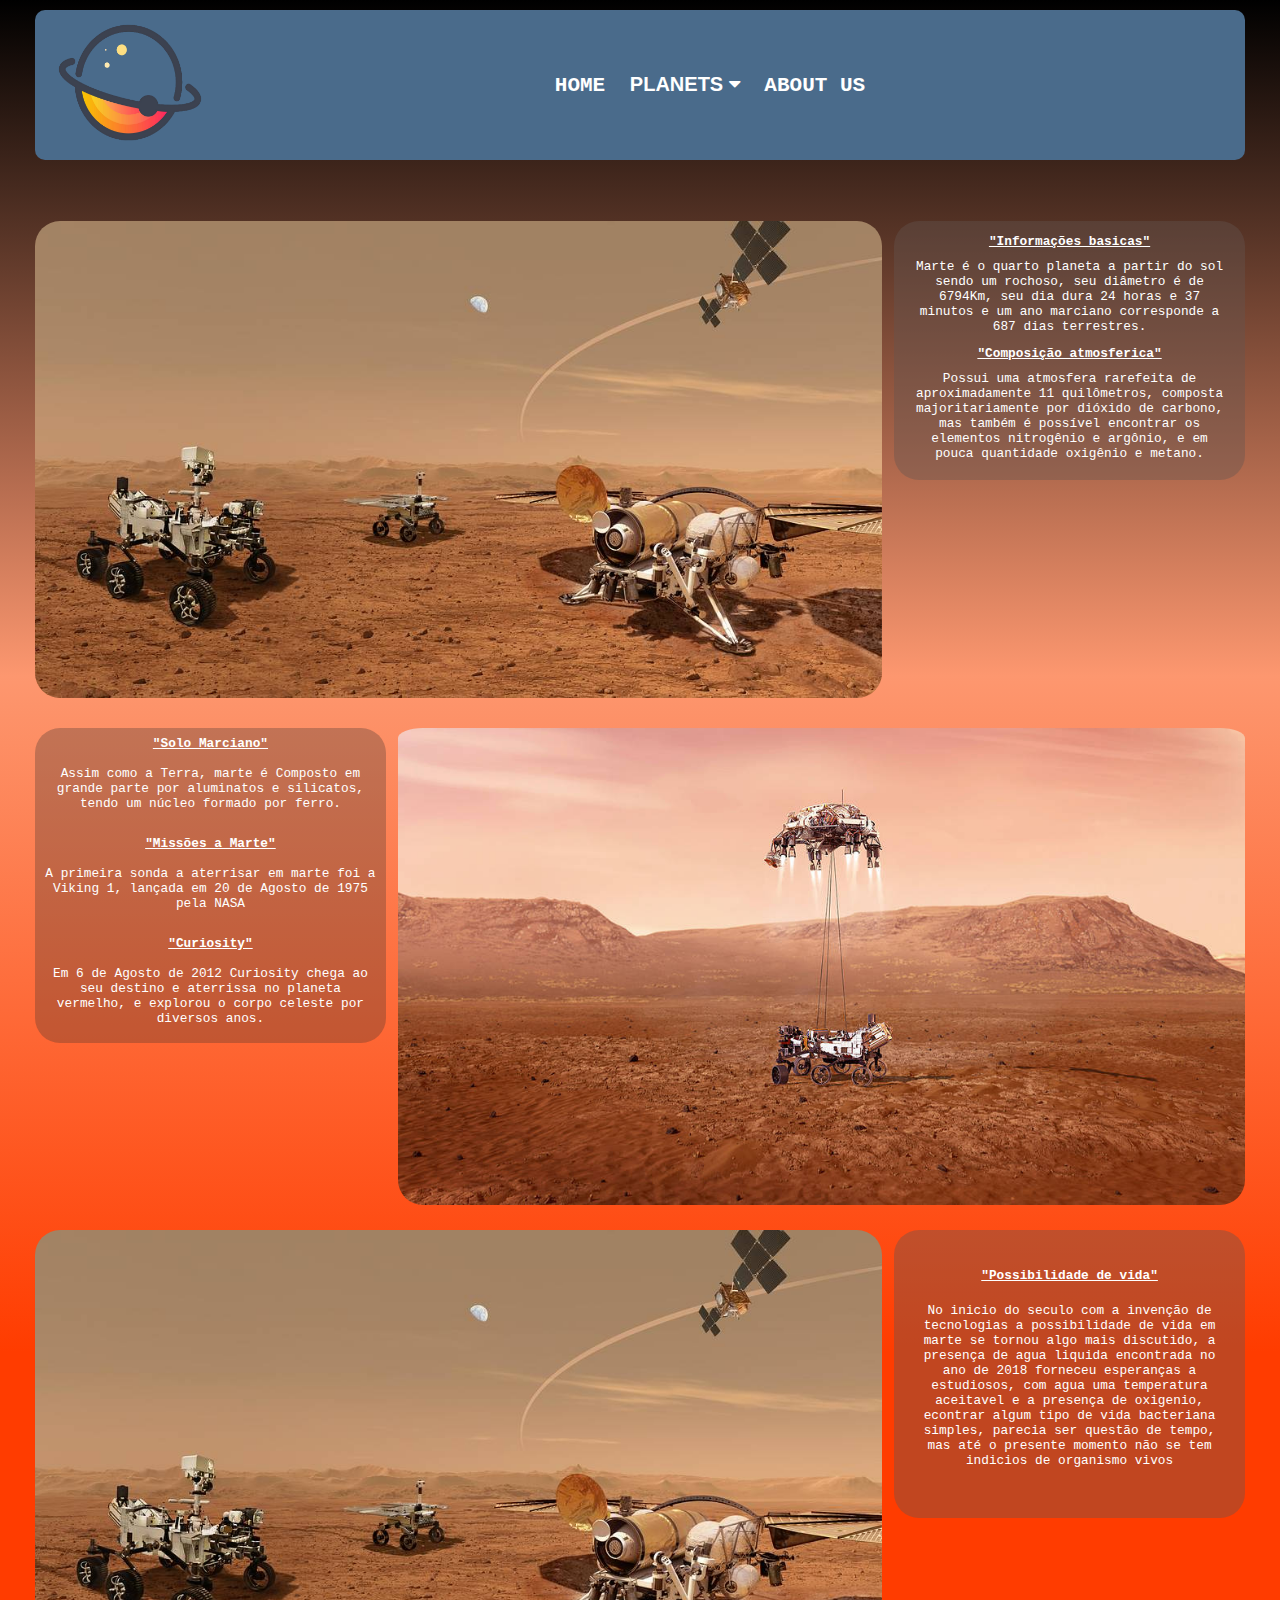
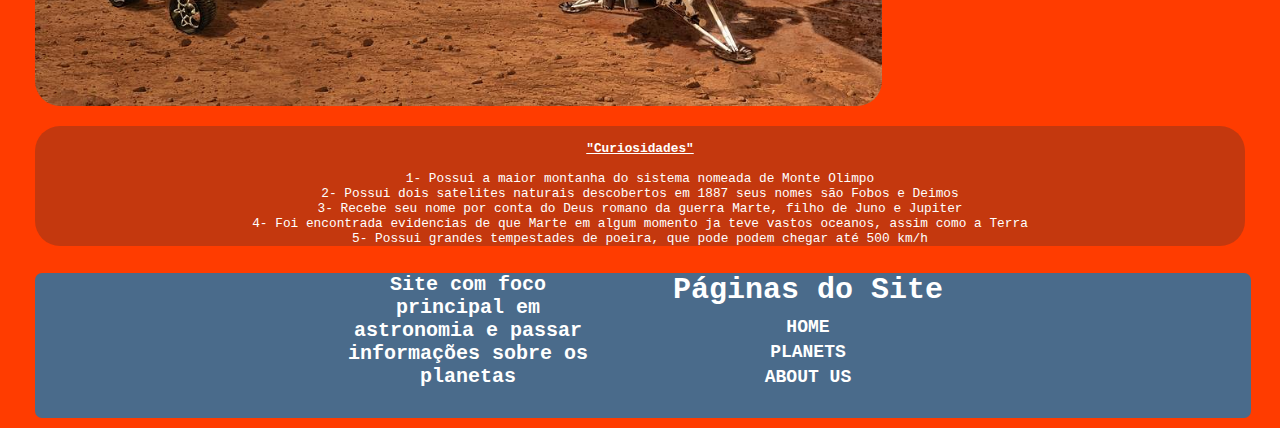
==== planetas/Marte/index.html @ 299918c6 "Pages" ====
<!DOCTYPE html>
<html lang="pt-br">

<head>
  <meta charset="UTF-8">
  <meta http-equiv="X-UA-Compatible" content="IE=edge">
  <meta name="viewport" content="width=device-width, initial-scale=1.0">
  <meta http-equiv="X-UA-Compatible" content="ie=edge">
  <meta http-equiv="Content-Type" content="text/html;charset=UTF-8">
  <link href="https://cdn.jsdelivr.net/npm/bootstrap@5.3.0-alpha1/dist/css/bootstrap.min.css" rel="stylesheet"
    integrity="sha384-GLhlTQ8iRABdZLl6O3oVMWSktQOp6b7In1Zl3/Jr59b6EGGoI1aFkw7cmDA6j6gD" crossorigin="anonymous">
  <link rel="stylesheet" href="https://cdnjs.cloudflare.com/ajax/libs/font-awesome/6.2.0/css/all.min.css" />
  <link rel="stylesheet" href="https://cdnjs.cloudflare.com/ajax/libs/font-awesome/4.7.0/css/font-awesome.min.css" />
  <link rel="stylesheet" href="style.css">
  <title>Marte</title>
</head>

<body class="bg-transparent">
  <div class="myTopnav" id="myTopnav">
    <img src="../../img/logo.png" />
    <div class="links">
      <a href="javascript:void(0);" class="icon" onclick="myFunction()">
        <i class="fa fa-bars"></i>
      </a>
      <a href="../../index.html" class="active">HOME</a>
      <div class="dropdown">
        <button class="dropbtn">PLANETS
          <i class="fa fa-caret-down"></i>
          </a>
          <div class="dropdown-content">
            <a class="isDisabled" href="#">MERCÚRIO</a>
            <a href="#">VÊNUS</a>
            <a href="../Terra/index.html">TERRA</a>
            <a href="../Marte/index.html">MARTE</a>
            <a class="isDisabled" href="#">JÚPITER</a>
            <a href="../Saturno/index.html">SATURNO</a>
            <a class="isDisabled" href="#">URANO</a>
            <a href="#">NETUNO</a>
          </div>
      </div>
      <a href="planetas/SolarSystem.html">ABOUT US</a>
    </div>
  </div><br><br>

  <div class="Imagens_Marte">
    <img src="img/3.jpeg" alt="">
    <div class="TextRig">
      <h1>"Informações basicas"</h1>
      <p>Marte é o quarto planeta a partir do sol sendo um rochoso, seu diâmetro é de 6794Km, seu dia dura 24 horas e 37
        minutos e um ano marciano corresponde a 687 dias terrestres.</p>
      <h1>"Composição atmosferica"</h1>
      <p>Possui uma atmosfera rarefeita de aproximadamente 11 quilômetros, composta majoritariamente por dióxido de
        carbono, mas também é possível encontrar os elementos nitrogênio e argônio, e em pouca quantidade oxigênio e
        metano.</p>
    </div>
  </div>

  <div class="Dir">
    <img src="img/2.jpeg" alt="">
    <div class="TextLef">
      <h1>"Solo Marciano"</h1>
      <p>Assim como a Terra, marte é Composto em grande parte por aluminatos e silicatos, tendo um núcleo formado por
        ferro.</p>
      <h1>"Missões a Marte"</h1>
      <p>A primeira sonda a aterrisar em marte foi a Viking 1, lançada em 20 de Agosto de 1975 pela NASA</p>
      <h1>"Curiosity"</h1>
      <p>Em 6 de Agosto de 2012 Curiosity chega ao seu destino e aterrissa no planeta vermelho, e explorou o corpo
        celeste por diversos anos.</p>
    </div>
  </div>

  <div class="Imagens_Marte">
    <img src="img/3.jpeg" alt="">
    <div class="TextRig2"><br>
      <h1>"Possibilidade de vida"</h1>
      <p>No inicio do seculo com a invenção de tecnologias a possibilidade de vida em marte se tornou algo mais
        discutido, a presença de agua liquida encontrada no ano de 2018 forneceu esperanças a estudiosos, com agua uma
        temperatura aceitavel e a presença de oxigenio, econtrar algum tipo de vida bacteriana simples, parecia ser
        questão de tempo, mas até o presente momento não se tem indicios de organismo vivos</p>
    </div>
  </div>

  <div class="TextMid">
    <h1>"Curiosidades"</h1>
    <p>1- Possui a maior montanha do sistema nomeada de Monte Olimpo</p>
    <p>2- Possui dois satelites naturais descobertos em 1887 seus nomes são Fobos e Deimos</p>
    <p>3- Recebe seu nome por conta do Deus romano da guerra Marte, filho de Juno e Jupiter </p>
    <p>4- Foi encontrada evidencias de que Marte em algum momento ja teve vastos oceanos, assim como a Terra</p>
    <p>5- Possui grandes tempestades de poeira, que pode podem chegar até 500 km/h</p>
  </div>

  <footer>
    <div class="rodape">
      <div class="textoprin">
        <h3>
          Site com foco principal em astronomia e passar informações sobre os
          planetas
        </h3>
      </div>
      <div class="box__footer">
        <h1>Páginas do Site</h1>
        <a href="#">HOME</a>
        <a href="#">PLANETS</a>
        <a href="#">ABOUT US</a>
      </div>
    </div>
  </footer>

</body>
<script src="../../js/script.js" defer></script>
<script src="../../js/bootstrap.min.js" defer></script>

</html>
---- planetas/Marte/style.css ----
.Imagens_Marte {
  float: left;
  width: 100%;
  margin-top: 10px;
  /* background-color: rgb(255, 0, 0); */
}

.Imagens_Marte img {
  margin-top: 15px;
  border-radius: 25px;
  width: 70%;
}

.Dir {
  /*background-color: rgb(230, 0, 0);*/
  float: right;
  width: 100%;
  margin-top: 10px;
}

.Dir img {
  float: right;
  width: 70%;
  border-radius: 25px;
  padding-top: 15px;
}

.TextRig {
  font-family: "Space Mono", monospace;
  display: flex;
  justify-content: center;
  flex-direction: column;
  margin-top: 15px;
  padding: 10px;
  width: 29%;
  height: 100%;
  float: right;
  background-color: rgba(100, 84, 80, 0.4);
  border-radius: 25px;
}

.TextRig p {
  color: white;
  text-align: center;
  margin-bottom: 2px;
  font-size: min(20px, 1vw);
  padding-left: 10px;
  padding: 7px;
}

.TextRig h1 {
  font-size: min(30px, 1vw);
  text-decoration: underline;
  text-align: center;
  padding: 3px;
}

.TextRig2 {
  font-family: "Space Mono", monospace;
  display: flex;
  justify-content: center;
  flex-direction: column;
  margin-top: 15px;
  padding: 10px;
  width: 29%;
  height: 100%px;
  float: right;
  background-color: rgba(100, 84, 80, 0.4);
  border-radius: 25px;
}

.TextRig2 p {
  color: white;
  text-align: center;
  margin-bottom: 30px;
  font-size: min(20px, 1vw);
  padding-left: 10px;
  padding: 10px;
}

.TextRig2 h1 {
  font-size: min(30px, 1vw);
  text-decoration: underline;
  text-align: center;
  padding: 10px;
}

.TextLef {
  font-family: "Space Mono", monospace;
  display: flex;
  justify-content: center;
  flex-direction: column;
  margin-top: 15px;
  width: 29%;
  height: 100%;
  float: left;
  background-color: rgba(61, 50, 47, 0.3);
  border-radius: 25px;
}

.TextLef p {
  color: white;
  text-align: center;
  font-size: min(20px, 1vw);
  margin-bottom: 10px;
  padding-left: 10px;
  padding: 7px;
}

.TextLef h1 {
  text-decoration: underline;
  font-size: min(30px, 1vw);
  text-align: center;
  padding: 8px;
}

.TextMid {
  font-family: "Space Mono", monospace;
  position: relative;
  margin-top: 15px;
  width: 100%;
  height: 100%;
  float: left;
  background-color: rgba(61, 50, 47, 0.3);
  border-radius: 25px;
  left: 50%;
  transform: translate(-50%);
  margin-bottom: 15%;
}

.TextMid p {
  text-align: center;
  font-size: min(20px, 1vw);
}

.TextMid h1 {
  font-size: min(30px, 1vw);
  text-decoration: underline;
  text-align: center;
  padding: 15px;
}

* {
  margin: 0;
  padding: 0;
  box-sizing: border-box;
}

html {
  font-family: "Space Mono", monospace;
  position: absolute;
  display: flex;
  padding: 0 35px;
  justify-content: center;
  align-items: center;
  background: linear-gradient(#000000, #fd976f, #ff3c00, #ff3c00);
}

h1 {
  color: white;
  text-align: right;
}

p {
  color: white;
  text-align: right;
  font-size: 18px;
}

/* Navabar */

.myTopnav {
  font-family: "Space Mono", monospace;
  display: flex;
  border-radius: 10px;
  margin-top: 10px;
  align-items: center;
  background-color: rgb(74, 107, 139);
  color: white;
}

.myTopnav .icon {
  display: none;
}

.myTopnav .icon i {
  font-size: 30px;
  transition: all 1s;
}

.myTopnav img {
  width: 250px;
  height: 200px;
  margin-right: -80px;
  margin-top: -15px;
  margin-left: -30px;
  margin-bottom: -35px;
}

.isDisabled {
  color: currentColor;
  cursor: not-allowed;
  opacity: 0.1;
  text-decoration: none;
}

.links {
  margin-left: auto;
  margin-right: auto;
  text-align: center;
}

.links a {
  font-family: "Space Mono", monospace;
  font-weight: bold;
  margin: 15px;
  font-size: 21px;
  color: white;
  text-decoration: none;
}

.links a:hover {
  opacity: 0.7;
}

.dropdown {
  position: relative;
  display: inline-block;
}

.dropdown .dropbtn {
  font-weight: bold;
  cursor: pointer;
  background-color: inherit;
  outline: none;
  border: none;
  font-size: 20px;
  color: white;
  text-decoration: none;
  text-align: center;
}

.dropdown span:hover {
  opacity: 0.7;
}

.dropdown-content {
  display: none;
  position: absolute;
  border-radius: 25px;
  min-width: 160px;
  background-color: rgb(74, 107, 139);
  box-shadow: 0px 8px 16px 0px rgba(0, 0, 0, 0.2);
  z-index: 1;
}

.dropdown-content a {
  float: none;
  color: #fff;
  text-decoration: none;
  display: block;
  font-size: 18px;
  text-align: center;
  margin: 0;
  padding: 6px;
}

.dropdown:hover .dropdown-content {
  display: block;
}

@media screen and (max-width: 700px) {

  .myTopnav a:not(:first-child),
  .dropdown .dropbtn {
    display: none;
  }

  .myTopnav a.icon {
    float: right;
    display: block;
  }
}

/* Rodapé */

footer {
  width: 95%;
  position: absolute;
  bottom: 0;
  padding: 30px 0px;
  background-color: rgb(74, 107, 139);
  border-radius: 7px;
  color: white;
  margin-bottom: 10px;
}

.rodape {
  align-items: center;
  display: flex;
  justify-content: space-between;
  max-width: 600px;
  margin: auto;
  margin-top: -30px;
}

.textoprin {
  max-width: 250px;
  font-weight: 500;
  color: white;
  text-align: center;
}

.textoprin h3 {
  font-size: min(20px, 5vw);

}

.box__footer {
  text-align: center;
  display: flex;
  color: white;
  flex-direction: column;
}

.box__footer h1 {
  margin-bottom: 5px;
  font-size: min(30px, 5vw);
  color: white;
  font-weight: 700;
  text-align: center;
}

.box__footer a {
  margin-top: 5px;
  font-size: min(18px, 5vw);
  color: white;
  font-weight: 600;
  text-decoration: none;
}

.box__footer a:hover {
  opacity: 0.7;
}
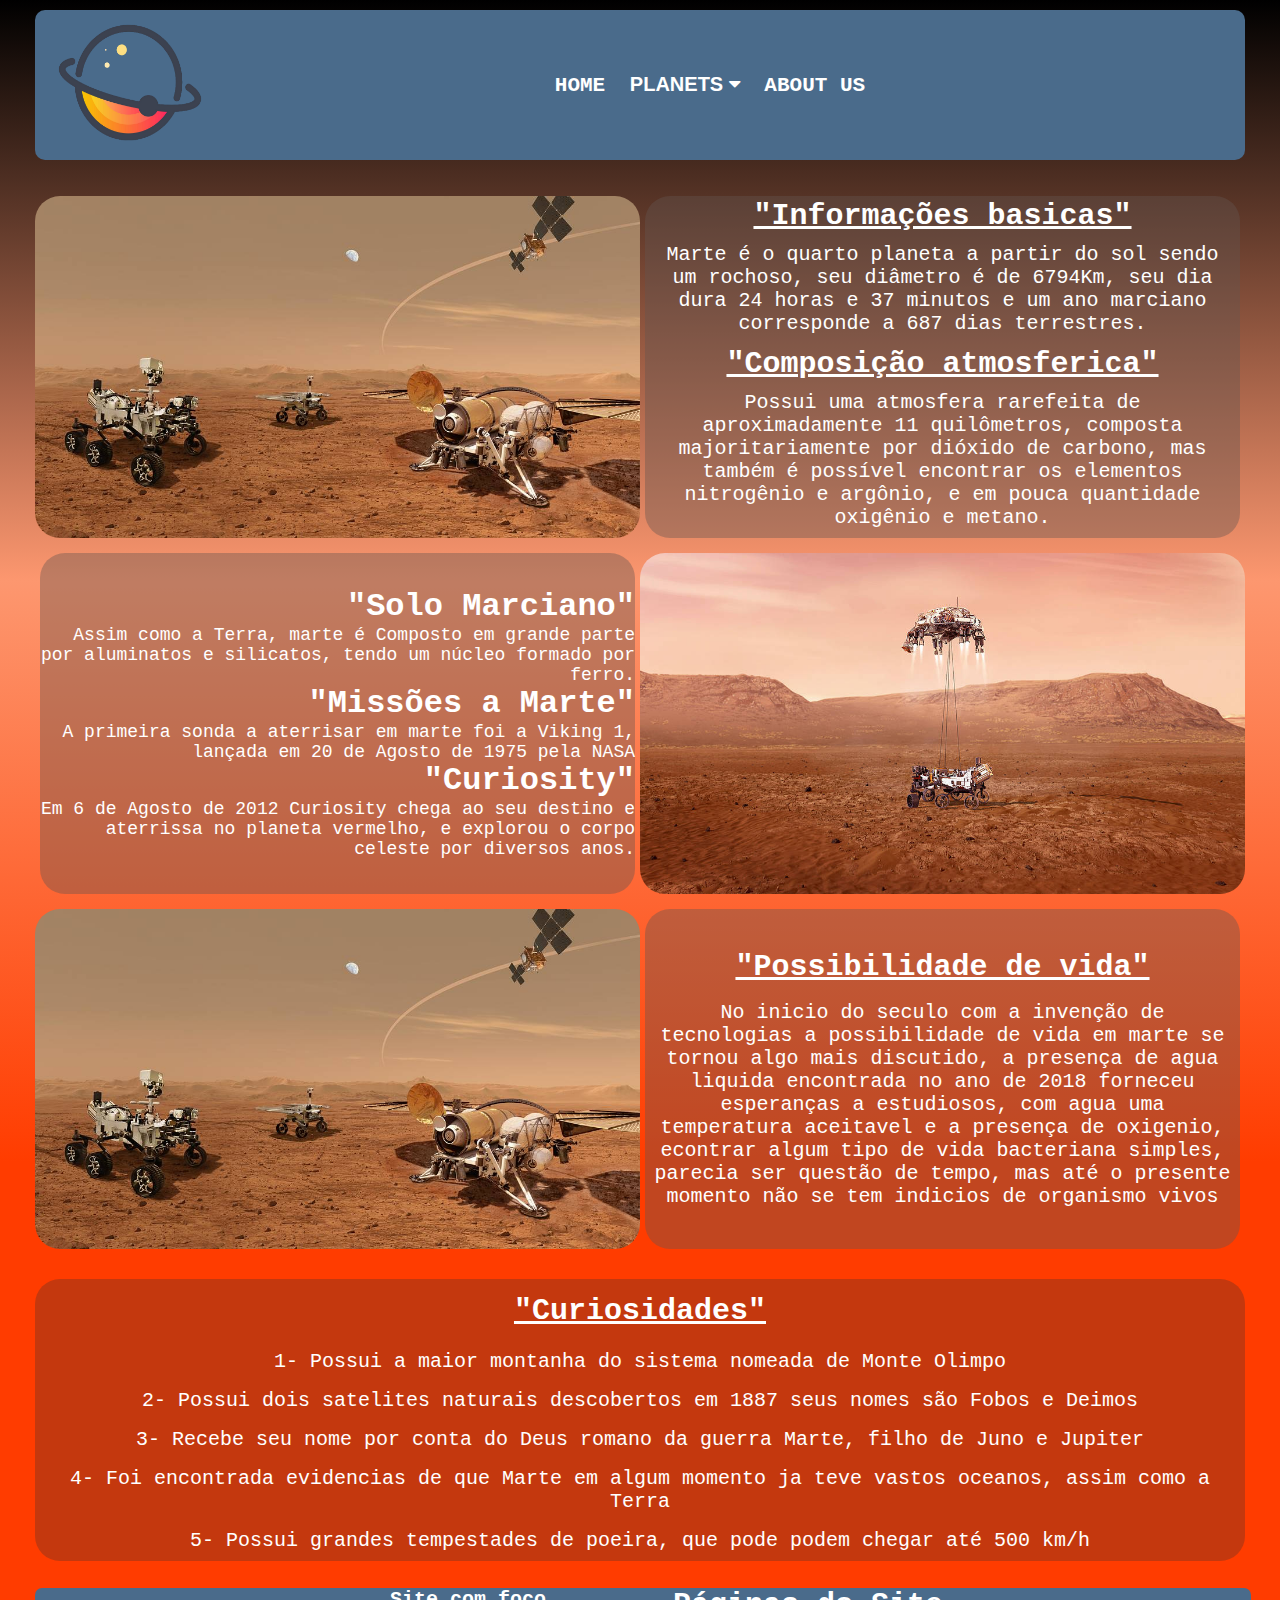
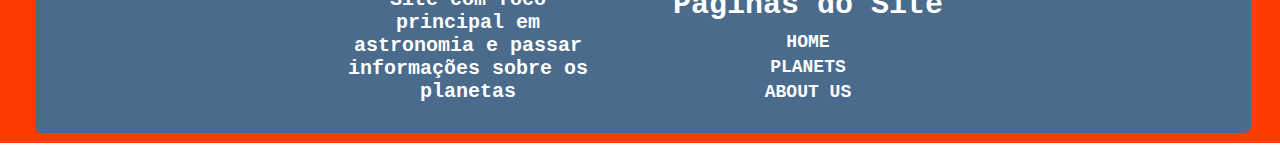
==== commit 34822433: "Pages" ====
--- a/planetas/Marte/index.html
+++ b/planetas/Marte/index.html
@@ -56,7 +56,6 @@
   </div>
 
   <div class="Dir">
-    <img src="img/2.jpeg" alt="">
     <div class="TextLef">
       <h1>"Solo Marciano"</h1>
       <p>Assim como a Terra, marte é Composto em grande parte por aluminatos e silicatos, tendo um núcleo formado por
@@ -67,11 +66,12 @@
       <p>Em 6 de Agosto de 2012 Curiosity chega ao seu destino e aterrissa no planeta vermelho, e explorou o corpo
         celeste por diversos anos.</p>
     </div>
+    <img src="img/2.jpeg" alt="">
   </div>
 
   <div class="Imagens_Marte">
     <img src="img/3.jpeg" alt="">
-    <div class="TextRig2"><br>
+    <div class="TextRig2">
       <h1>"Possibilidade de vida"</h1>
       <p>No inicio do seculo com a invenção de tecnologias a possibilidade de vida em marte se tornou algo mais
         discutido, a presença de agua liquida encontrada no ano de 2018 forneceu esperanças a estudiosos, com agua uma
--- a/planetas/Marte/style.css
+++ b/planetas/Marte/style.css
@@ -1,40 +1,20 @@
 .Imagens_Marte {
-  float: left;
-  width: 100%;
-  margin-top: 10px;
-  /* background-color: rgb(255, 0, 0); */
+  display: flex;
+  margin-bottom: 15px;
 }
 
 .Imagens_Marte img {
-  margin-top: 15px;
-  border-radius: 25px;
-  width: 70%;
-}
-
-.Dir {
-  /*background-color: rgb(230, 0, 0);*/
-  float: right;
-  width: 100%;
-  margin-top: 10px;
-}
-
-.Dir img {
-  float: right;
-  width: 70%;
-  border-radius: 25px;
-  padding-top: 15px;
+  width: 50%;
+  border-radius: 25px;
 }
 
 .TextRig {
   font-family: "Space Mono", monospace;
+  margin-left: 5px;
+  margin-right: 5px;
   display: flex;
   justify-content: center;
   flex-direction: column;
-  margin-top: 15px;
-  padding: 10px;
-  width: 29%;
-  height: 100%;
-  float: right;
   background-color: rgba(100, 84, 80, 0.4);
   border-radius: 25px;
 }
@@ -43,75 +23,81 @@
   color: white;
   text-align: center;
   margin-bottom: 2px;
-  font-size: min(20px, 1vw);
+  font-size: 20px;
   padding-left: 10px;
   padding: 7px;
 }
 
 .TextRig h1 {
-  font-size: min(30px, 1vw);
+  font-size: 30px;
   text-decoration: underline;
   text-align: center;
   padding: 3px;
 }
 
-.TextRig2 {
-  font-family: "Space Mono", monospace;
+.Dir {
+  display: flex;
+  margin-top: 15px;
+  margin-bottom: 15px;
+}
+
+.Dir img {
+  width: 50%;
+  border-radius: 25px;
+}
+
+.TextLef {
+  font-family: "Space Mono", monospace;
+  margin-left: 5px;
+  margin-right: 5px;
   display: flex;
   justify-content: center;
   flex-direction: column;
-  margin-top: 15px;
+  background-color: rgba(100, 84, 80, 0.4);
+  border-radius: 25px;
+}
+
+.TextMid p {
+  color: white;
+  text-align: center;
+  margin-bottom: 2px;
+  font-size: 20px;
+  padding-left: 10px;
+  padding: 7px;
+}
+
+.TextMid h1 {
+  font-size: 30px;
+  text-decoration: underline;
+  text-align: center;
   padding: 10px;
-  width: 29%;
-  height: 100%px;
-  float: right;
-  background-color: rgba(100, 84, 80, 0.4);
-  border-radius: 25px;
-}
-
-.TextRig2 p {
-  color: white;
-  text-align: center;
-  margin-bottom: 30px;
-  font-size: min(20px, 1vw);
-  padding-left: 10px;
-  padding: 10px;
-}
-
-.TextRig2 h1 {
-  font-size: min(30px, 1vw);
-  text-decoration: underline;
-  text-align: center;
-  padding: 10px;
-}
-
-.TextLef {
-  font-family: "Space Mono", monospace;
+}
+
+.TextRig2 {
+  font-family: "Space Mono", monospace;
+  margin-left: 5px;
+  margin-right: 5px;
   display: flex;
   justify-content: center;
   flex-direction: column;
-  margin-top: 15px;
-  width: 29%;
-  height: 100%;
-  float: left;
-  background-color: rgba(61, 50, 47, 0.3);
-  border-radius: 25px;
-}
-
-.TextLef p {
-  color: white;
-  text-align: center;
-  font-size: min(20px, 1vw);
-  margin-bottom: 10px;
+  background-color: rgba(100, 84, 80, 0.4);
+  border-radius: 25px;
+}
+
+.TextRig2 p {
+  color: white;
+  text-align: center;
+  margin-bottom: 2px;
+  font-size: 20px;
   padding-left: 10px;
   padding: 7px;
 }
 
-.TextLef h1 {
+.TextRig2 h1 {
+  font-size: 30px;
   text-decoration: underline;
-  font-size: min(30px, 1vw);
-  text-align: center;
-  padding: 8px;
+  text-align: center;
+  padding: 10px;
 }
 
 .TextMid {
@@ -130,11 +116,12 @@
 
 .TextMid p {
   text-align: center;
-  font-size: min(20px, 1vw);
+  font-size: 20px;
+
 }
 
 .TextMid h1 {
-  font-size: min(30px, 1vw);
+  font-size: 30px;
   text-decoration: underline;
   text-align: center;
   padding: 15px;
@@ -282,6 +269,38 @@
   }
 }
 
+@media screen and (max-width: 700px) {
+  .myTopnav.responsive {
+    position: relative;
+  }
+
+  .myTopnav.responsive a.icon {
+    position: absolute;
+    right: 0;
+    top: 0;
+  }
+
+  .myTopnav.responsive a {
+    float: none;
+    display: block;
+    text-align: center;
+  }
+
+  .myTopnav.responsive .dropdown {
+    float: inline-end;
+  }
+
+  .myTopnav.responsive .dropdown-content {
+    position: absolute;
+  }
+
+  .myTopnav.responsive .dropdown .dropbtn {
+    display: block;
+    width: 100%;
+    text-align: center;
+  }
+}
+
 /* Rodapé */
 
 footer {
@@ -312,8 +331,7 @@
 }
 
 .textoprin h3 {
-  font-size: min(20px, 5vw);
-
+  font-size: 20px;
 }
 
 .box__footer {
@@ -325,15 +343,14 @@
 
 .box__footer h1 {
   margin-bottom: 5px;
-  font-size: min(30px, 5vw);
+  font-size: 30px;
   color: white;
   font-weight: 700;
-  text-align: center;
 }
 
 .box__footer a {
   margin-top: 5px;
-  font-size: min(18px, 5vw);
+  font-size: 18px;
   color: white;
   font-weight: 600;
   text-decoration: none;
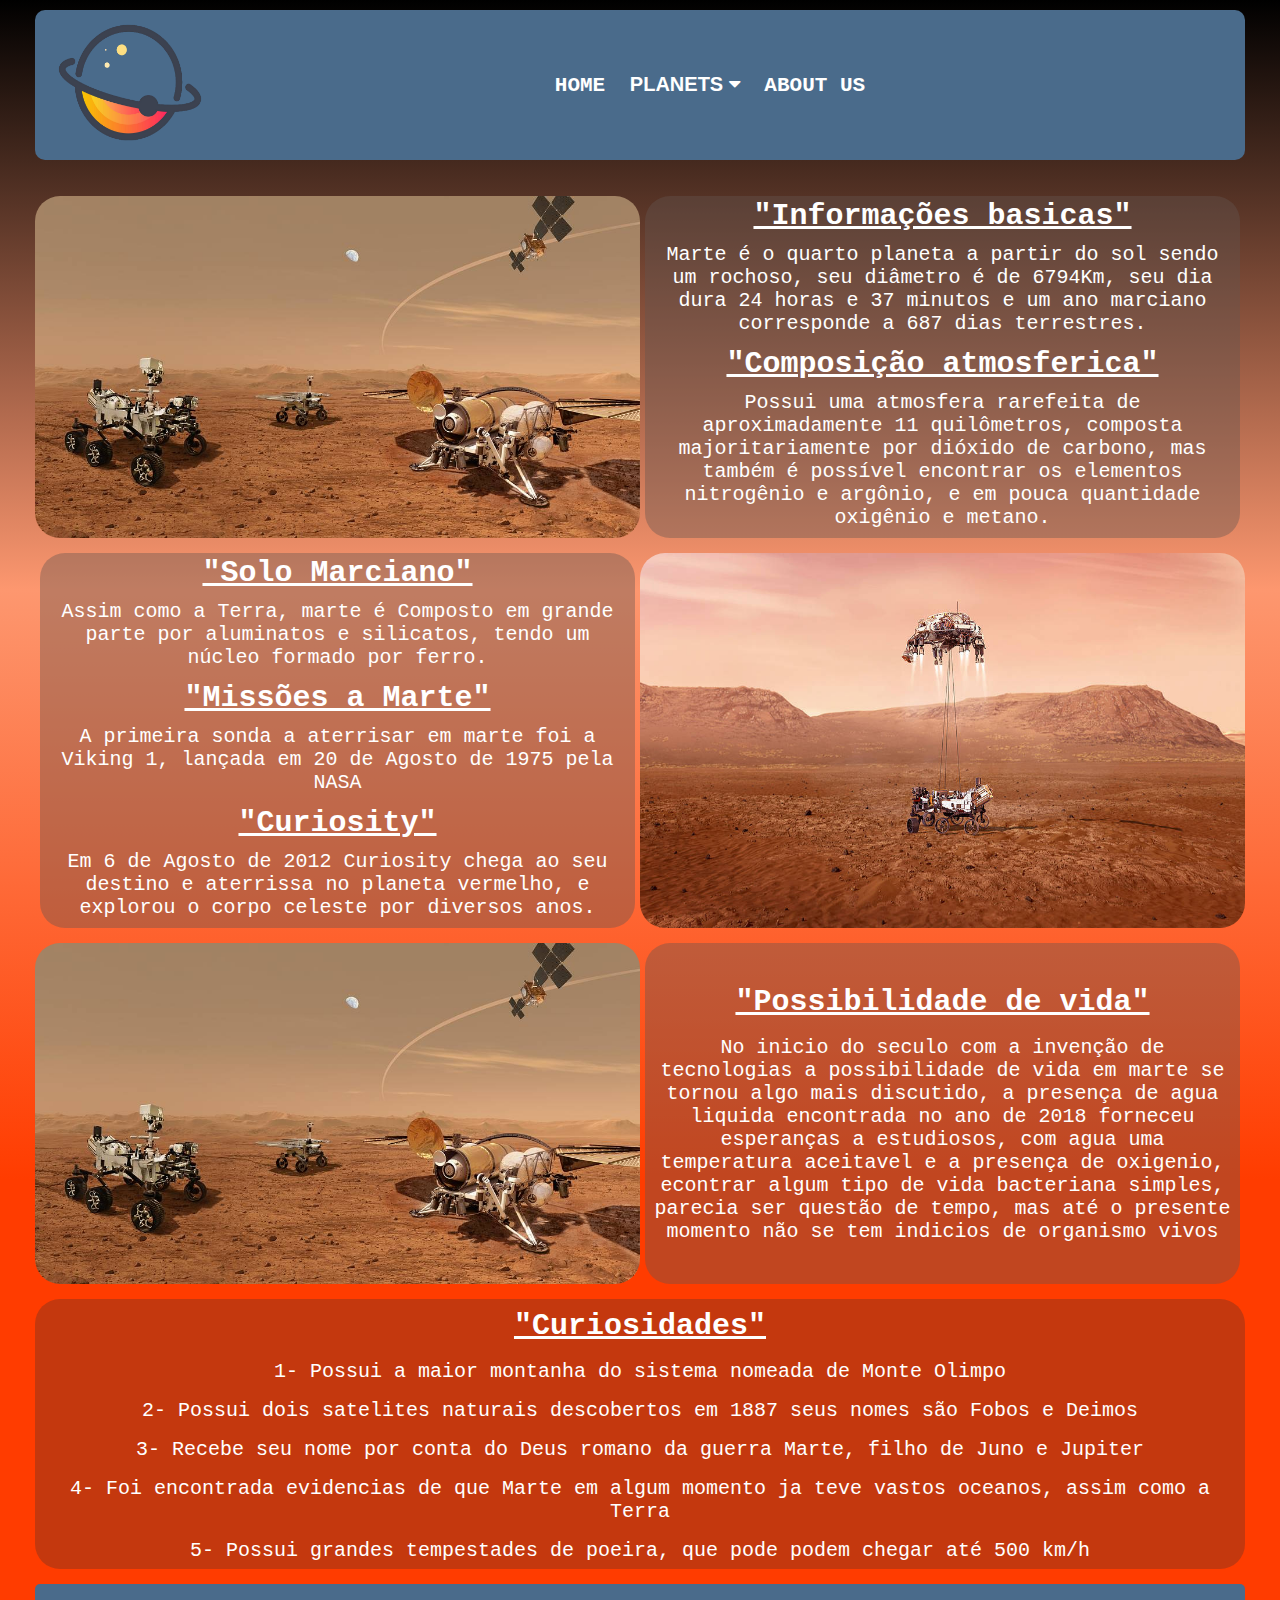
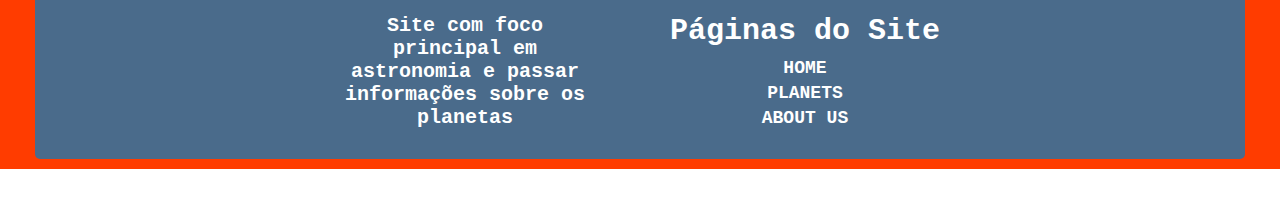
==== commit 94403646: "Pages" ====
--- a/planetas/Marte/index.html
+++ b/planetas/Marte/index.html
@@ -35,7 +35,7 @@
             <a class="isDisabled" href="#">JÚPITER</a>
             <a href="../Saturno/index.html">SATURNO</a>
             <a class="isDisabled" href="#">URANO</a>
-            <a href="#">NETUNO</a>
+            <a href="../Netuno/index.html">NETUNO</a>
           </div>
       </div>
       <a href="planetas/SolarSystem.html">ABOUT US</a>
--- a/planetas/Marte/style.css
+++ b/planetas/Marte/style.css
@@ -57,7 +57,7 @@
   border-radius: 25px;
 }
 
-.TextMid p {
+.TextLef p {
   color: white;
   text-align: center;
   margin-bottom: 2px;
@@ -66,11 +66,11 @@
   padding: 7px;
 }
 
-.TextMid h1 {
+.TextLef h1 {
   font-size: 30px;
   text-decoration: underline;
   text-align: center;
-  padding: 10px;
+  padding: 3px;
 }
 
 .TextRig2 {
@@ -106,25 +106,27 @@
   margin-top: 15px;
   width: 100%;
   height: 100%;
-  float: left;
   background-color: rgba(61, 50, 47, 0.3);
   border-radius: 25px;
   left: 50%;
   transform: translate(-50%);
-  margin-bottom: 15%;
+  margin-bottom: 15px;
 }
 
 .TextMid p {
-  text-align: center;
-  font-size: 20px;
-
+  color: white;
+  text-align: center;
+  margin-bottom: 2px;
+  font-size: 20px;
+  padding-left: 10px;
+  padding: 7px;
 }
 
 .TextMid h1 {
   font-size: 30px;
   text-decoration: underline;
   text-align: center;
-  padding: 15px;
+  padding: 10px;
 }
 
 * {
@@ -304,12 +306,13 @@
 /* Rodapé */
 
 footer {
-  width: 95%;
-  position: absolute;
+  font-family: "Space Mono", monospace;
+  width: 100%;
+  position: relative;
   bottom: 0;
   padding: 30px 0px;
   background-color: rgb(74, 107, 139);
-  border-radius: 7px;
+  border-radius: 5px;
   color: white;
   margin-bottom: 10px;
 }
@@ -320,7 +323,6 @@
   justify-content: space-between;
   max-width: 600px;
   margin: auto;
-  margin-top: -30px;
 }
 
 .textoprin {
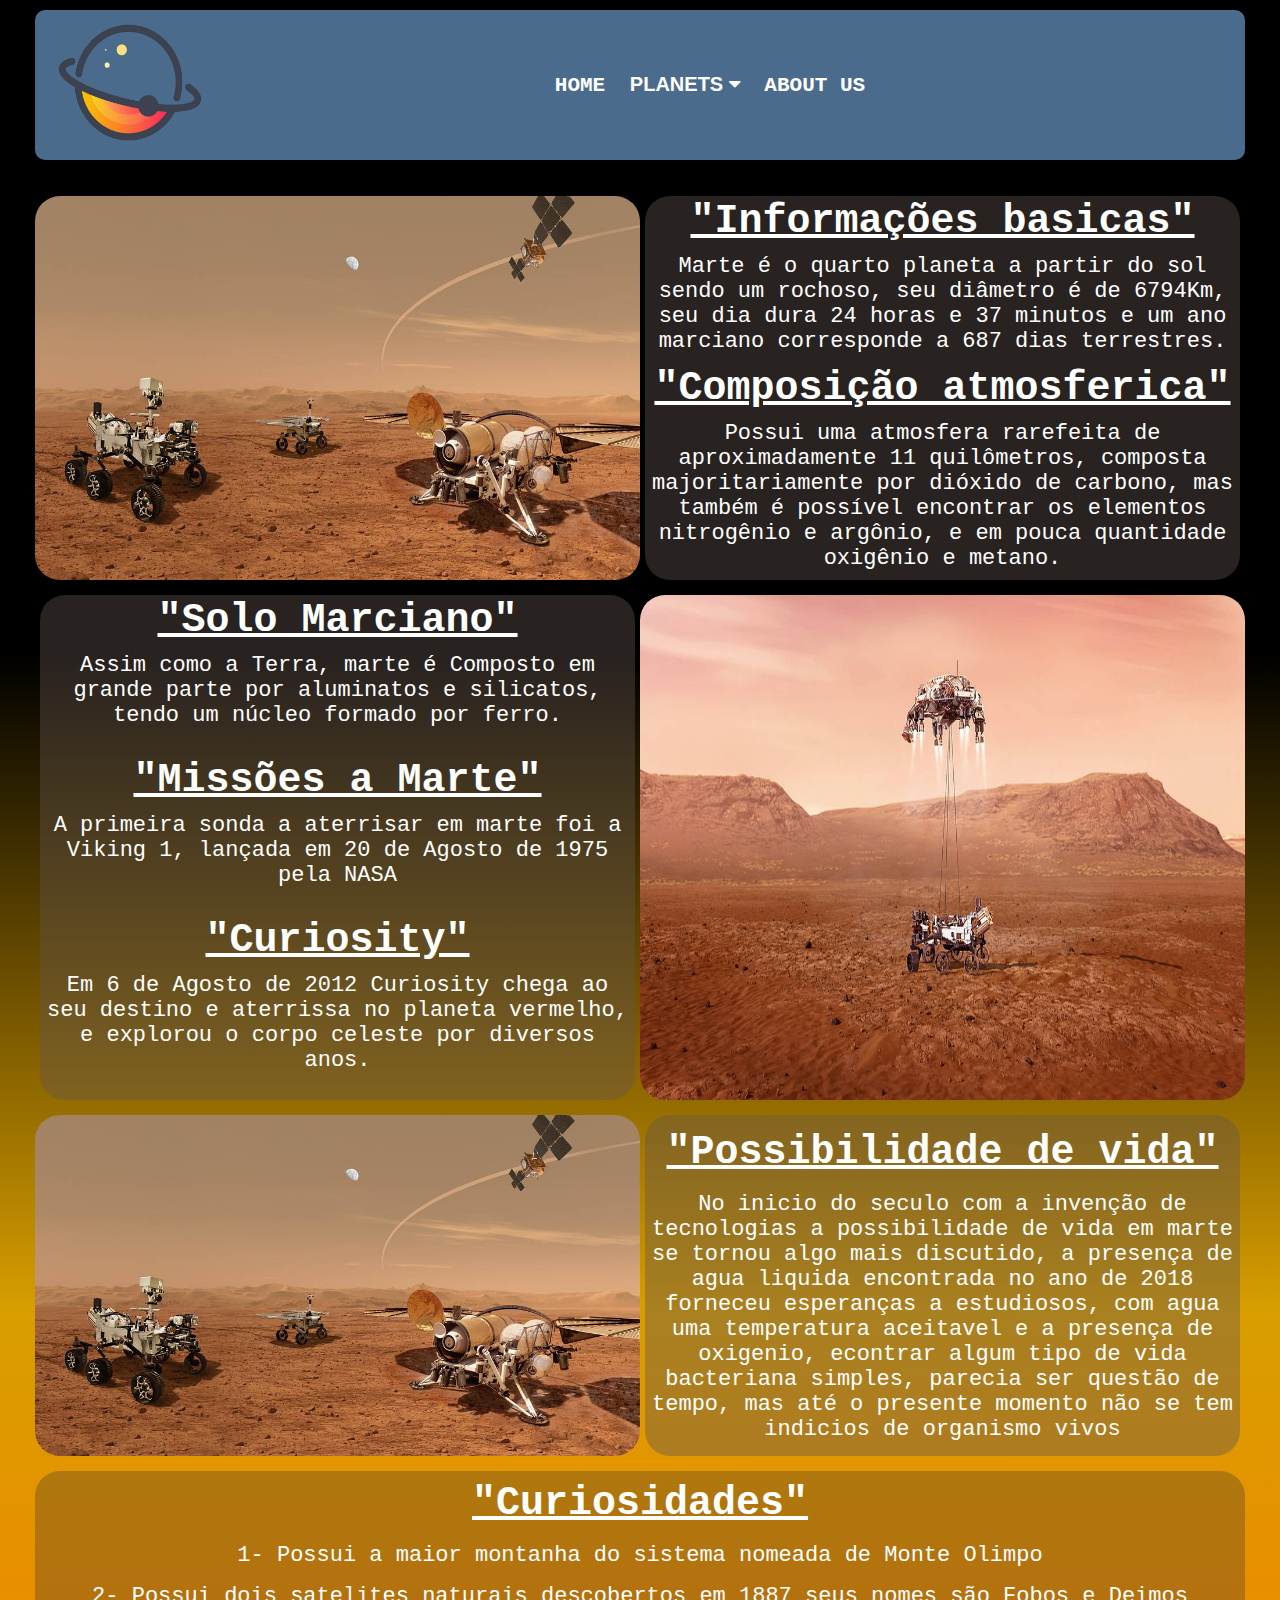
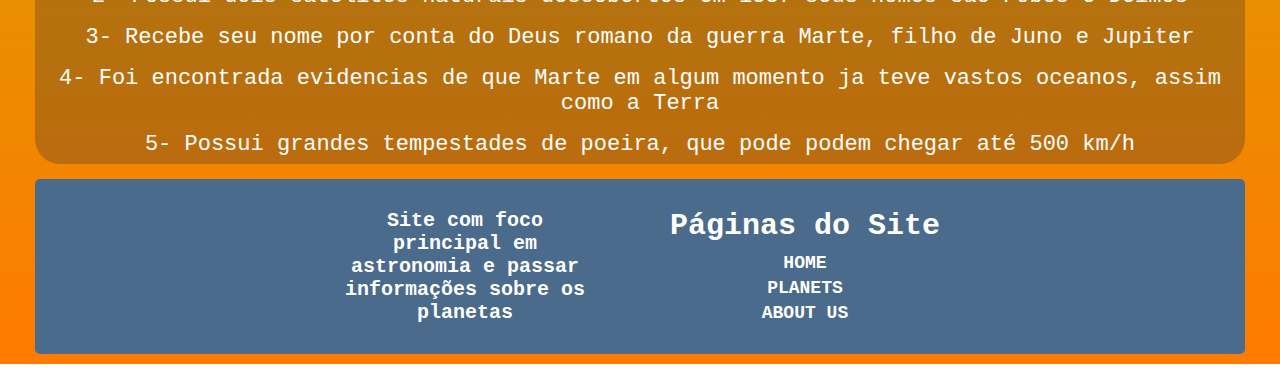
==== commit d54206b4: "Pages" ====
--- a/planetas/Marte/index.html
+++ b/planetas/Marte/index.html
@@ -29,7 +29,7 @@
           </a>
           <div class="dropdown-content">
             <a class="isDisabled" href="#">MERCÚRIO</a>
-            <a href="#">VÊNUS</a>
+            <a href="../Venus/index.html">VÊNUS</a>
             <a href="../Terra/index.html">TERRA</a>
             <a href="../Marte/index.html">MARTE</a>
             <a class="isDisabled" href="#">JÚPITER</a>
@@ -99,7 +99,7 @@
       </div>
       <div class="box__footer">
         <h1>Páginas do Site</h1>
-        <a href="#">HOME</a>
+        <a href="../../index.html">HOME</a>
         <a href="#">PLANETS</a>
         <a href="#">ABOUT US</a>
       </div>
--- a/planetas/Marte/style.css
+++ b/planetas/Marte/style.css
@@ -1,134 +1,3 @@
-.Imagens_Marte {
-  display: flex;
-  margin-bottom: 15px;
-}
-
-.Imagens_Marte img {
-  width: 50%;
-  border-radius: 25px;
-}
-
-.TextRig {
-  font-family: "Space Mono", monospace;
-  margin-left: 5px;
-  margin-right: 5px;
-  display: flex;
-  justify-content: center;
-  flex-direction: column;
-  background-color: rgba(100, 84, 80, 0.4);
-  border-radius: 25px;
-}
-
-.TextRig p {
-  color: white;
-  text-align: center;
-  margin-bottom: 2px;
-  font-size: 20px;
-  padding-left: 10px;
-  padding: 7px;
-}
-
-.TextRig h1 {
-  font-size: 30px;
-  text-decoration: underline;
-  text-align: center;
-  padding: 3px;
-}
-
-.Dir {
-  display: flex;
-  margin-top: 15px;
-  margin-bottom: 15px;
-}
-
-.Dir img {
-  width: 50%;
-  border-radius: 25px;
-}
-
-.TextLef {
-  font-family: "Space Mono", monospace;
-  margin-left: 5px;
-  margin-right: 5px;
-  display: flex;
-  justify-content: center;
-  flex-direction: column;
-  background-color: rgba(100, 84, 80, 0.4);
-  border-radius: 25px;
-}
-
-.TextLef p {
-  color: white;
-  text-align: center;
-  margin-bottom: 2px;
-  font-size: 20px;
-  padding-left: 10px;
-  padding: 7px;
-}
-
-.TextLef h1 {
-  font-size: 30px;
-  text-decoration: underline;
-  text-align: center;
-  padding: 3px;
-}
-
-.TextRig2 {
-  font-family: "Space Mono", monospace;
-  margin-left: 5px;
-  margin-right: 5px;
-  display: flex;
-  justify-content: center;
-  flex-direction: column;
-  background-color: rgba(100, 84, 80, 0.4);
-  border-radius: 25px;
-}
-
-.TextRig2 p {
-  color: white;
-  text-align: center;
-  margin-bottom: 2px;
-  font-size: 20px;
-  padding-left: 10px;
-  padding: 7px;
-}
-
-.TextRig2 h1 {
-  font-size: 30px;
-  text-decoration: underline;
-  text-align: center;
-  padding: 10px;
-}
-
-.TextMid {
-  font-family: "Space Mono", monospace;
-  position: relative;
-  margin-top: 15px;
-  width: 100%;
-  height: 100%;
-  background-color: rgba(61, 50, 47, 0.3);
-  border-radius: 25px;
-  left: 50%;
-  transform: translate(-50%);
-  margin-bottom: 15px;
-}
-
-.TextMid p {
-  color: white;
-  text-align: center;
-  margin-bottom: 2px;
-  font-size: 20px;
-  padding-left: 10px;
-  padding: 7px;
-}
-
-.TextMid h1 {
-  font-size: 30px;
-  text-decoration: underline;
-  text-align: center;
-  padding: 10px;
-}
-
 * {
   margin: 0;
   padding: 0;
@@ -136,24 +5,145 @@
 }
 
 html {
-  font-family: "Space Mono", monospace;
   position: absolute;
   display: flex;
   padding: 0 35px;
   justify-content: center;
   align-items: center;
-  background: linear-gradient(#000000, #fd976f, #ff3c00, #ff3c00);
-}
-
-h1 {
-  color: white;
-  text-align: right;
-}
-
-p {
-  color: white;
-  text-align: right;
-  font-size: 18px;
+  background: linear-gradient(#000000, #000000, rgb(216, 158, 0), rgb(255, 123, 0))
+}
+
+.Imagens_Marte {
+  display: flex;
+  margin-bottom: 15px;
+}
+
+.Imagens_Marte img {
+  width: 50%;
+  border-radius: 25px;
+}
+
+.TextRig {
+  font-family: "Space Mono", monospace;
+  margin-left: 5px;
+  margin-right: 5px;
+  display: flex;
+  justify-content: center;
+  flex-direction: column;
+  background-color: rgba(100, 84, 80, 0.4);
+  border-radius: 25px;
+}
+
+.TextRig p {
+  color: white;
+  text-align: center;
+  margin-bottom: 2px;
+  font-size: 22px;
+  padding-left: 10px;
+  padding: 7px;
+}
+
+.TextRig h1 {
+  color: white;
+  font-size: 40px;
+  text-decoration: underline;
+  text-align: center;
+  padding: 3px;
+}
+
+.Dir {
+  display: flex;
+  margin-top: 15px;
+  margin-bottom: 15px;
+}
+
+.Dir img {
+  width: 50%;
+  border-radius: 25px;
+}
+
+.TextLef {
+  font-family: "Space Mono", monospace;
+  margin-left: 5px;
+  margin-right: 5px;
+  display: flex;
+  justify-content: center;
+  flex-direction: column;
+  background-color: rgba(100, 84, 80, 0.4);
+  border-radius: 25px;
+}
+
+.TextLef p {
+  color: white;
+  text-align: center;
+  margin-bottom: 20px;
+  font-size: 22px;
+  padding-left: 10px;
+  padding: 7px;
+}
+
+.TextLef h1 {
+  color: white;
+  font-size: 40px;
+  text-decoration: underline;
+  text-align: center;
+  padding: 3px;
+}
+
+.TextRig2 {
+  font-family: "Space Mono", monospace;
+  margin-left: 5px;
+  margin-right: 5px;
+  display: flex;
+  justify-content: center;
+  flex-direction: column;
+  background-color: rgba(100, 84, 80, 0.4);
+  border-radius: 25px;
+}
+
+.TextRig2 p {
+  color: white;
+  text-align: center;
+  margin-bottom: 2px;
+  font-size: 22px;
+  padding-left: 10px;
+  padding: 7px;
+}
+
+.TextRig2 h1 {
+  color: white;
+  font-size: 40px;
+  text-decoration: underline;
+  text-align: center;
+  padding: 10px;
+}
+
+.TextMid {
+  font-family: "Space Mono", monospace;
+  position: relative;
+  margin-top: 15px;
+  background-color: rgba(61, 50, 47, 0.3);
+  border-radius: 25px;
+  left: 50%;
+  transform: translate(-50%);
+  margin-bottom: 15px;
+}
+
+.TextMid p {
+  color: white;
+  text-align: center;
+  margin-bottom: 2px;
+  font-size: 22px;
+  padding-left: 10px;
+  padding: 7px;
+}
+
+.TextMid h1 {
+  color: white;
+  font-size: 40px;
+  text-decoration: underline;
+  text-align: center;
+  padding: 10px;
 }
 
 /* Navabar */
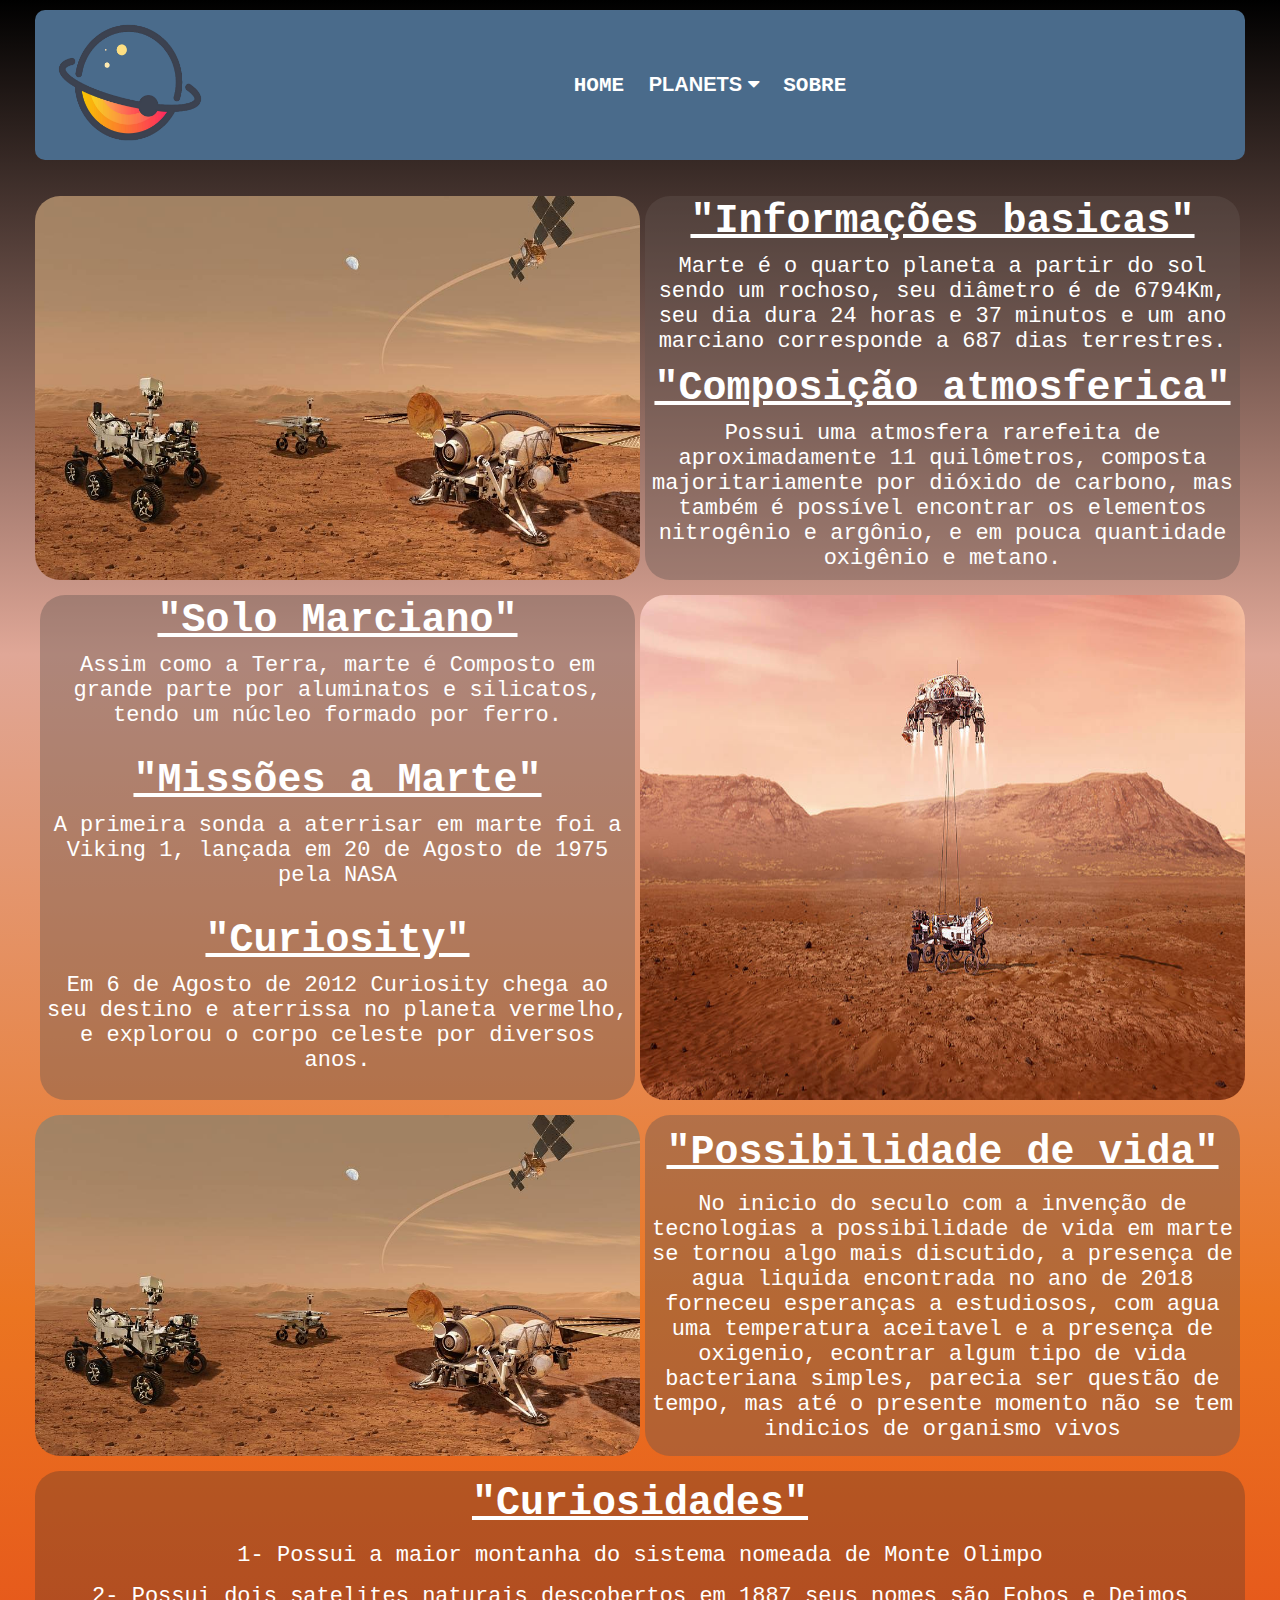
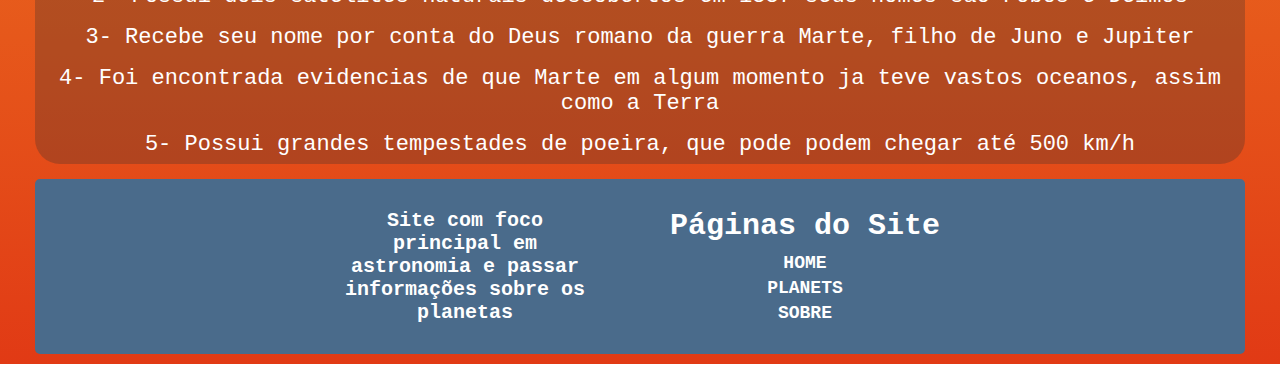
==== commit d151f74f: "Pages" ====
--- a/planetas/Marte/index.html
+++ b/planetas/Marte/index.html
@@ -28,17 +28,17 @@
           <i class="fa fa-caret-down"></i>
           </a>
           <div class="dropdown-content">
-            <a class="isDisabled" href="#">MERCÚRIO</a>
+            <a class="isDisabled">MERCÚRIO</a>
             <a href="../Venus/index.html">VÊNUS</a>
             <a href="../Terra/index.html">TERRA</a>
             <a href="../Marte/index.html">MARTE</a>
-            <a class="isDisabled" href="#">JÚPITER</a>
+            <a class="isDisabled">JÚPITER</a>
             <a href="../Saturno/index.html">SATURNO</a>
-            <a class="isDisabled" href="#">URANO</a>
+            <a class="isDisabled">URANO</a>
             <a href="../Netuno/index.html">NETUNO</a>
           </div>
       </div>
-      <a href="planetas/SolarSystem.html">ABOUT US</a>
+      <a href="../../about.html">SOBRE</a>
     </div>
   </div><br><br>
 
@@ -100,8 +100,8 @@
       <div class="box__footer">
         <h1>Páginas do Site</h1>
         <a href="../../index.html">HOME</a>
-        <a href="#">PLANETS</a>
-        <a href="#">ABOUT US</a>
+        <a href="../../index.html#planetas">PLANETS</a>
+        <a href="../../about.html">SOBRE</a>
       </div>
     </div>
   </footer>
--- a/planetas/Marte/style.css
+++ b/planetas/Marte/style.css
@@ -10,7 +10,7 @@
   padding: 0 35px;
   justify-content: center;
   align-items: center;
-  background: linear-gradient(#000000, #000000, rgb(216, 158, 0), rgb(255, 123, 0))
+  background: linear-gradient(#000000, #e0a797, rgb(235, 117, 33), rgb(225, 58, 21))
 }
 
 .Imagens_Marte {
